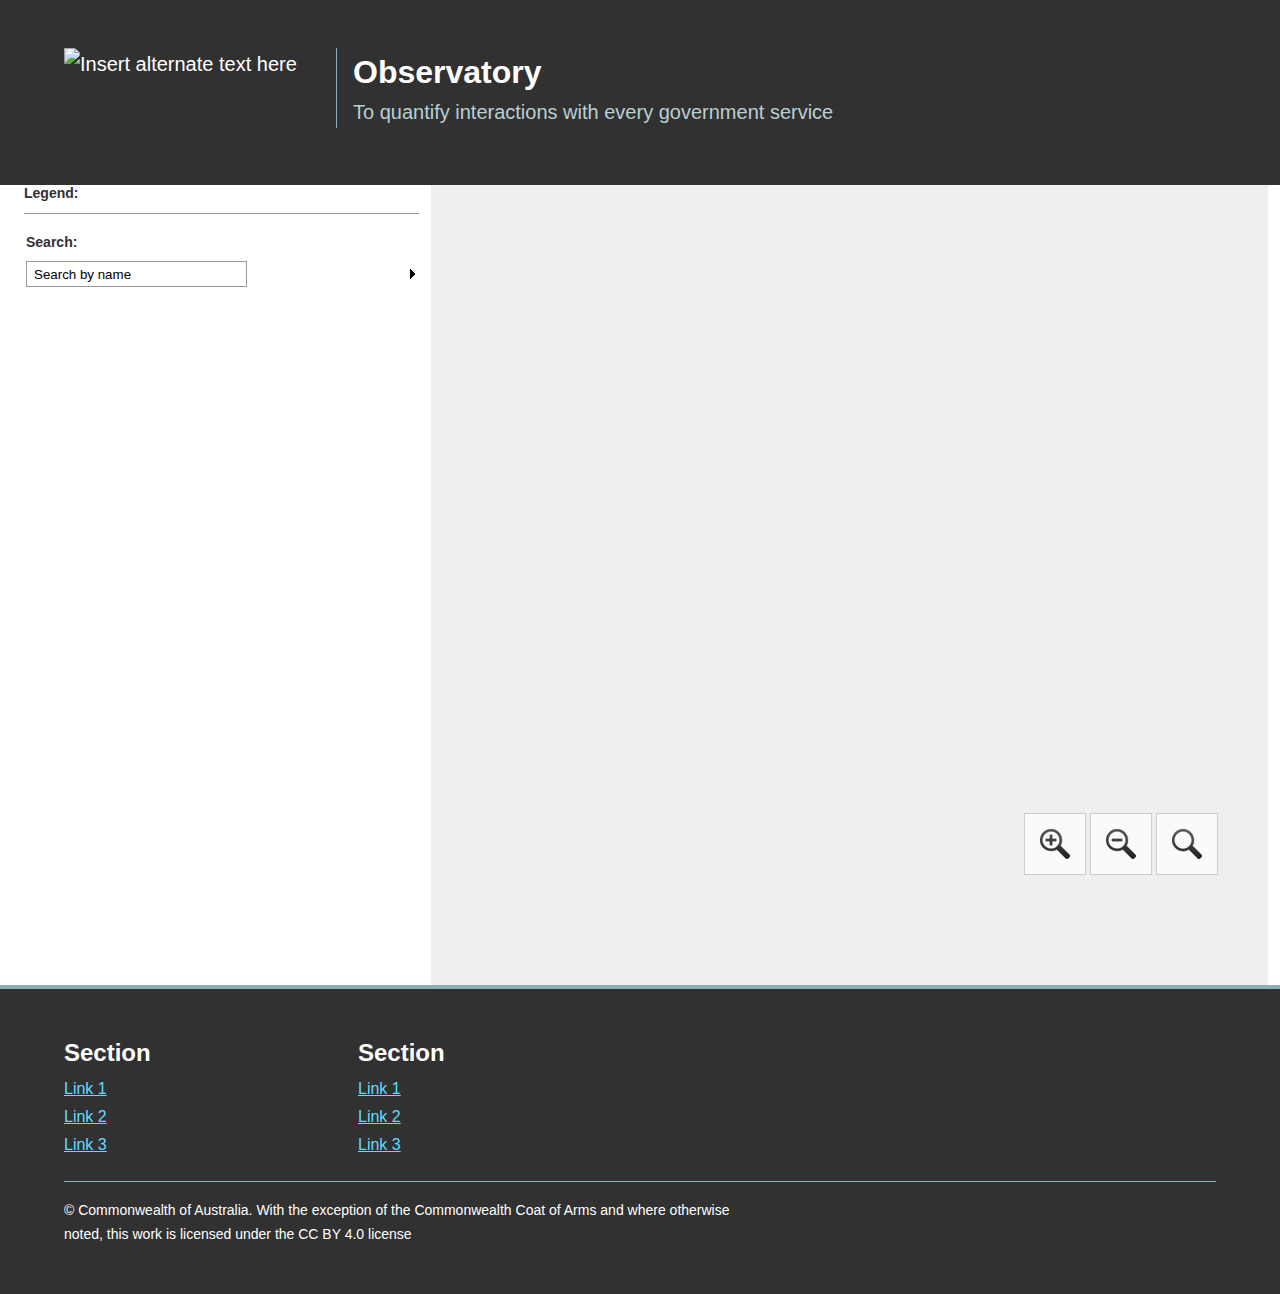
==== html/observatory/index.html @ 24fbc958 "Add beginnings of HTML Observatory" ====
<html>
    <!-- forked from https://github.com/oxfordinternetinstitute/InteractiveVis/tree/gh-pages -->
<head>
<meta charset="utf-8">
<meta http-equiv="refresh" content="0;URL=netindex.html?config=config_augov.json">
</head>
<body>
This page has moved. <a href="netindex.html?config=config_augov.json">Please click here if you are not automatically redirected to the new page.</a>
</body>
</html>
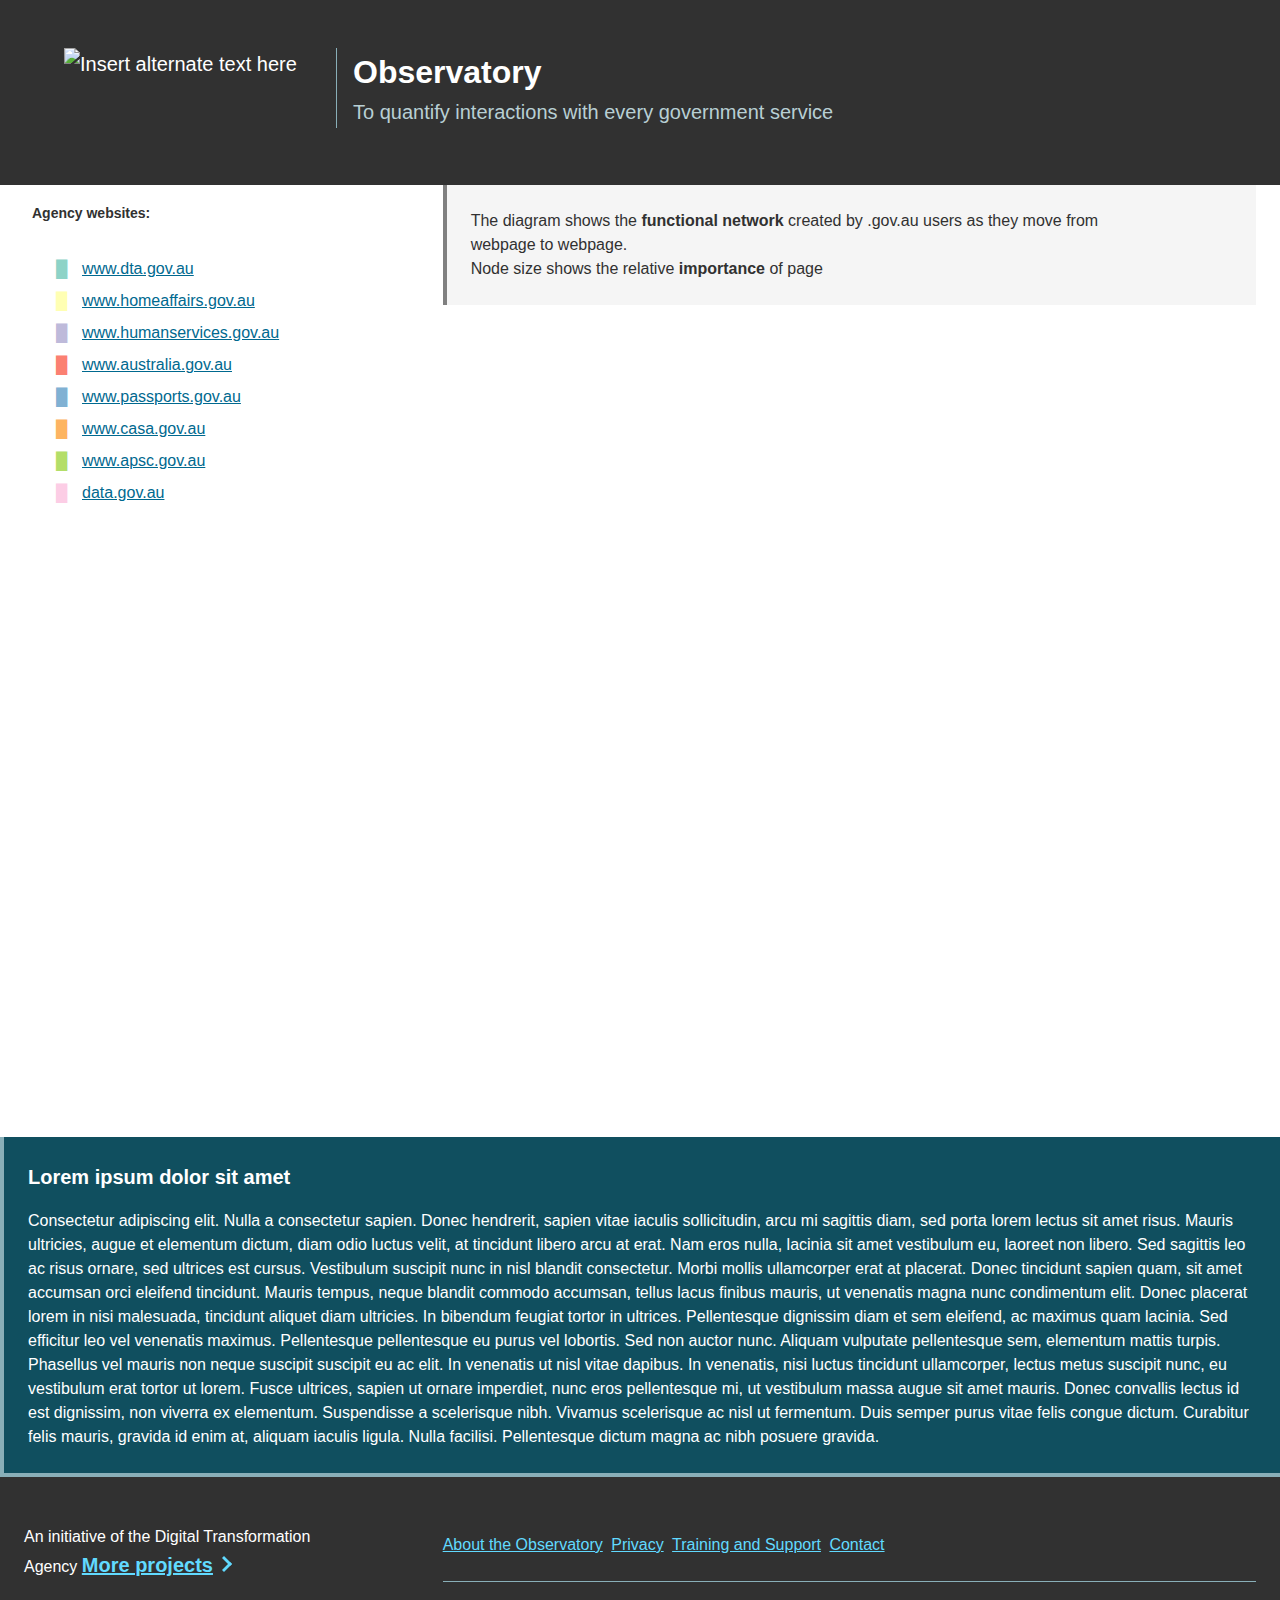
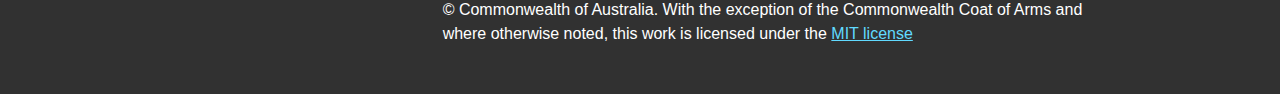
==== commit b5ce84d5: "Hide controls except agency websites" ====
--- a/html/observatory/index.html
+++ b/html/observatory/index.html
@@ -5,6 +5,6 @@
 <meta http-equiv="refresh" content="0;URL=netindex.html?config=config_augov.json">
 </head>
 <body>
-This page has moved. <a href="netindex.html?config=config_augov.json">Please click here if you are not automatically redirected to the new page.</a>
+This page has moved. <a href="netindex.html?config=config_augov.json#www.australia.gov.au">Please click here if you are not automatically redirected to the new page.</a>
 </body>
 </html>
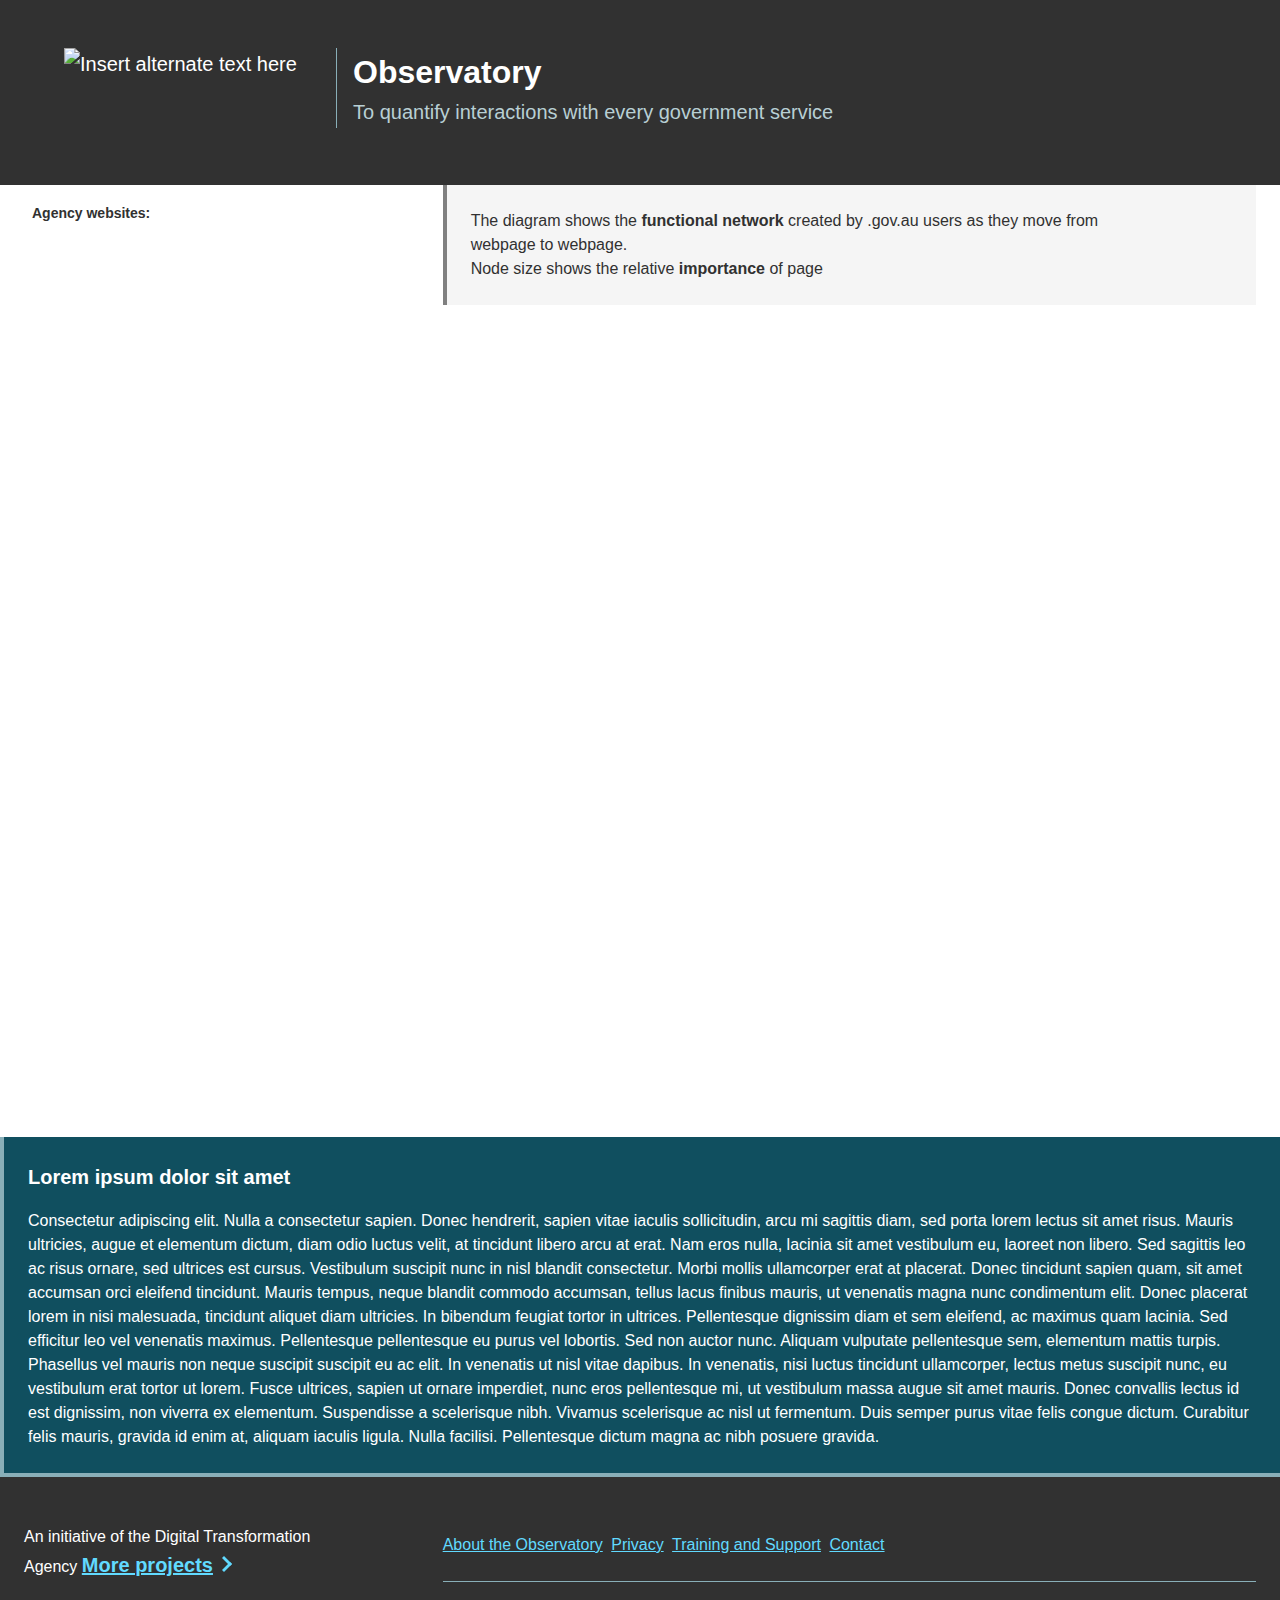
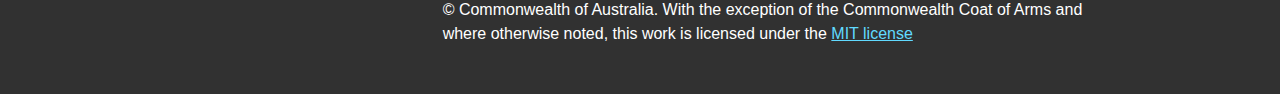
==== commit ed0add83: "upgrade jquery and remove fancybox" ====
--- a/html/observatory/index.html
+++ b/html/observatory/index.html
@@ -2,7 +2,7 @@
     <!-- forked from https://github.com/oxfordinternetinstitute/InteractiveVis/tree/gh-pages -->
 <head>
 <meta charset="utf-8">
-<meta http-equiv="refresh" content="0;URL=netindex.html?config=config_augov.json">
+<meta http-equiv="refresh" content="0;URL=netindex.html?config=config_augov.json#www.australia.gov.au">
 </head>
 <body>
 This page has moved. <a href="netindex.html?config=config_augov.json#www.australia.gov.au">Please click here if you are not automatically redirected to the new page.</a>
